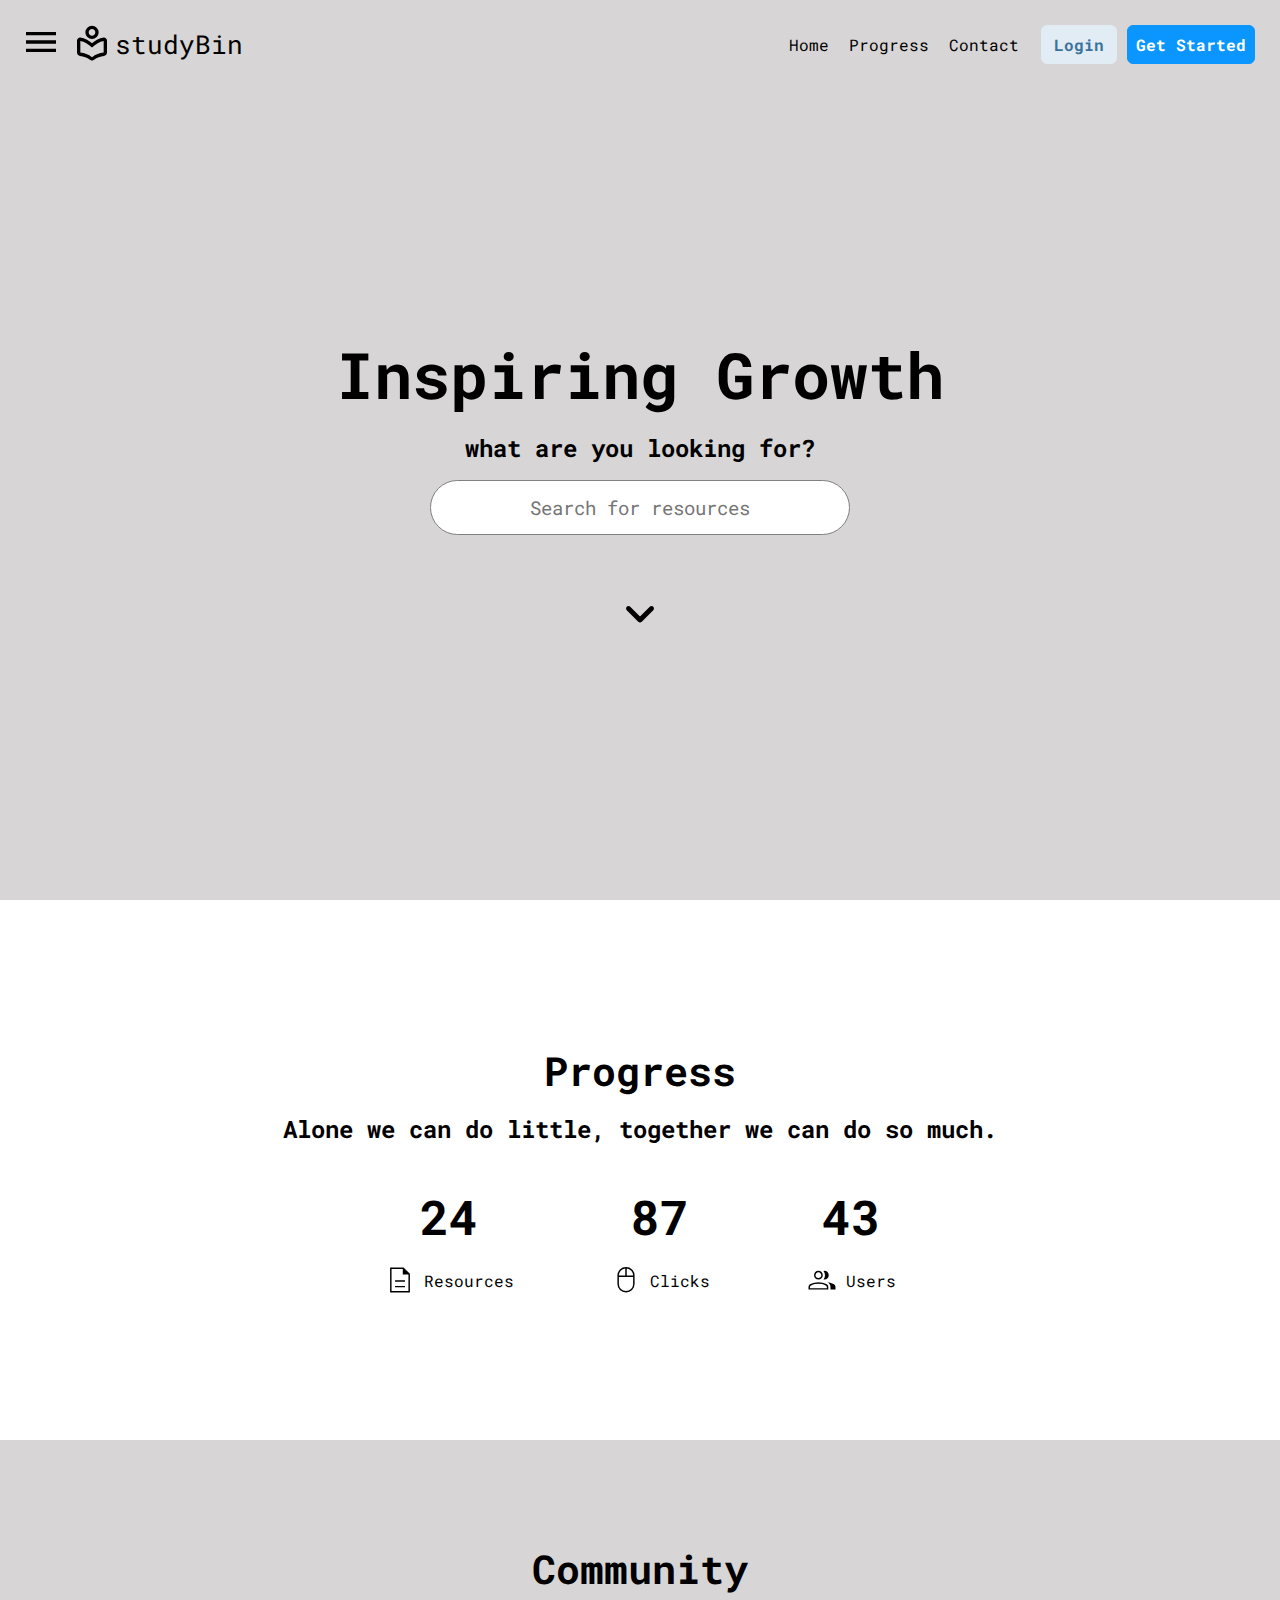
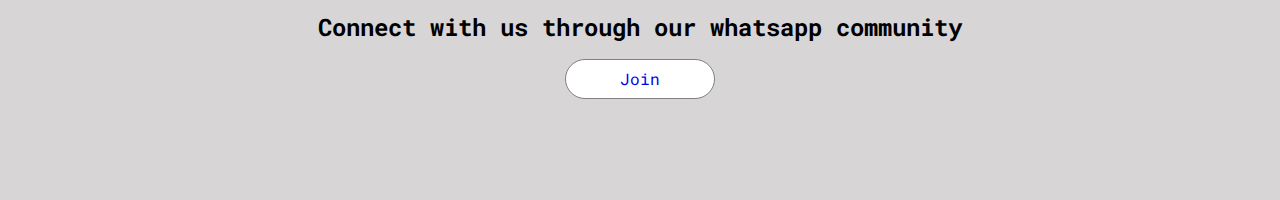
==== index.html @ 8567121c "Add links to other pages for redirecting" ====
<!DOCTYPE html>
<html lang="en">

<head>
    <meta charset="UTF-8">
    <meta name="viewport" content="width=device-width, initial-scale=1.0">
    <title>studyBin</title>
    <link rel="icon" href="/icons/logo.svg">
    <link rel="stylesheet" href="style.css">
    <script src="script.js"></script>
</head>

<body>
    <div id="main-wrapper" class="main-wrapper">
        <header id="header-container">
            <div id="header-content">
                <div class="nav-logo">
                    <div id="side-button">
                        <button class="nav-overlay" type="button">
                            <img class="menubar" src="./icons/menu.svg" alt="menu-nav">
                        </button>
                    </div>
                    <div class="site-logo-name">
                        <img src="icons/logo.svg" alt="logo">
                        <div class="site-name">studyBin</div>
                    </div>
                </div>
                <div class="nav-link-button">
                    <ul class="nav-text">
                        <li class="home"> <a href="#section-1">Home</a></li>
                        <li class="progress"> <a href="#section-2">Progress</a></li>
                        <li class="contact"> <a href="#section-3">Contact</a></li>
                    </ul>
                    <div class="register">
                        <a href="signin/index.html">
                            <button type="button" class="login">
                                Login
                            </button>
                        </a>
                        <a href="signup/index.html">
                            <button type="button" class="get-started">
                                Get Started
                            </button>
                        </a>
                    </div>
                </div>
            </div>

        </header>
        <div id="side-wrapper">
            <nav id="side-nav">
                <header id="side-nav-head">
                    <div class="nav-head">
                        <img src="icons/logo-h.svg" alt="logo">
                        <div class="nav-site-name">studyBin</div>
                    </div>
                        <button type="button" id="nav-close">
                            <img src="icons/cross.svg">
                            </button>
                </header>
                <div class="divider"></div>
                <a href="index.html" id="home">Home</a>
                <a href="/user/user.html" id="file">Resource</a>
                <a href="" id="exchange">Exchange</a>
                <a href="https://chat.whatsapp.com/LQjDeR9h4zwLuyjid3DOFk" id="community">Community</a>
                <div class="divider"></div>
                <a href="" id="settings">Settings</a>
                <a href="" id="logout">Logout</a>
            </nav>
        </div>
        <div class="page-content-wrapper" id="page-content-wrapper">
        <section id="section-1">
            <div class="section-1-content">
                <div class="section-1-text">
                    <h1 class="section-1-heading">
                        Inspiring Growth
                    </h1>
                    <h3 class="section-1-quote">
                        what are you looking for?
                    </h3>
                </div>
            </div>

            <div class="section-1-search">
                <div class="search-bar">
                    <form action="url" method="post">
                        <input type="search" class="search" role="searchbox" placeholder="Search for resources">
                    </form>
                </div>
            </div>
            <button id="arrow-icon">
                <img src="icons/arrow.svg" alt="arrow icon">
            </button>
        </section>
        <section id="section-2">
            <div class="section-2-text">
                <h1 class="section-2-heading">
                    Progress
                </h1>
                <h2 class="section-2-quote">
                    Alone we can do little, together we can do so much.
                </h2>
            </div>
            <ul class="section-2-counts">
                <li>
                    <span class="resource-count">24</span>
                    <div class="resource-description">
                        <img src="icons/resource.svg" alt="a document icon" class="resource-logo">
                        <span class="resource-text">Resources</span>
                    </div>
                </li>
                <li>
                    <span class="click-count">87</span>
                    <div class="click-description">
                        <img src="icons/click.svg" alt="a hand icon" class="click-logo">
                        <span class="click-text">Clicks</span>
                    </div>
                </li>
                <li>
                    <span class="user-count">43</span>
                    <div class="user-description">
                        <img src="icons/users.svg" alt="an user icon" class="user-logo">
                        <span class="user-text">Users</span>
                    </div>
                </li>
            </ul>
        </section>
        <section id="section-3">
            <div class="section-3-content">
                <h1 class="section-3-heading">
                    Community
                </h1>
                <h2 class="section-3-quote">
                    Connect with us through our whatsapp community
                </h2>
                <a href="https://chat.whatsapp.com/LQjDeR9h4zwLuyjid3DOFk" class="section-3-link">Join</a>
            </div>
        </section>
    </div>
</body>

</html>
---- style.css ----
@import url('https://fonts.googleapis.com/css2?family=Roboto+Mono&family=Ubuntu&display=swap');

/* Custom properties */
:root {
    --background-color: #d7d5d5;
    --text-font: 'Roboto Mono', monospace, sans-serif;

     --light-text:rgb(130, 132, 144);
     --hover-link: rgb(45, 109, 212);
    }


html{
    scroll-behavior: smooth;
    scroll-padding: 3rem;
}

/* Remove custom styles of elements */
* {
    padding: 0;
    margin: 0;
    box-sizing: border-box;
    font-family: var(--text-font);
}

/* Header styling */
#header-container {
    background-color: var(--background-color);
    width: 100vw;
    position: fixed;
    z-index: 1;
    top: 0;
}

#header-content {
    display: flex;
    justify-content: space-between;
    margin: 1%;
}

.nav-logo {
    display: flex;
    align-items: center;
    gap: 3px;
}

.nav-overlay {
    background-color: inherit;
    border: 0;
    margin: .5rem;
}

.menubar {
    min-height: 2.5rem;
}

.site-logo-name {
    display: flex;
    align-items: center;
    gap: 3px;
}

.site-logo-name>img {
    height: 2.5rem;
}

.site-name {
    font-size: 1.6rem;
}

div.nav-link-button {
    display: flex;
}

ul.nav-text {
    display: flex;
    align-items: center;
}

li.home,
li.contact,
li.progress {
    list-style: none;
    margin: 10px;
}

li>a {
    text-decoration: none;
    color: black;
}

.register {
    display: flex;
    align-items: center;
    gap: 10px;
    margin: 12px;
}

button.login {
    padding: 8px 12px;
    color: #39739d;
    background-color: #e1ecf4;
    border: 1px solid #e1ecf4;
    border-radius: 6px;
    font-size: 16px;
    font-weight: bold;
}

button.get-started {
    padding: 8px;
    color: #ffffff;
    background-color: #0a95ff;
    border: 1px solid #0a95ff;
    border-radius: 6px;
    font-size: 16px;
    font-weight: bold;
}

/* side nav */
  
.nav-overlay {
    background-color: inherit;
    border: 0;
    margin: .5rem;
}

.menubar {
    min-height: 2.5rem;
}

.divider {
    background-color: rgb(64, 64, 74);
    height: 1px;
    width: 100%;
  }

#side-nav {
    background-color: rgb(26, 26, 33);
    box-shadow: 0px 2px 5px rgba(0, 0, 0, 0.075);
    display: grid;
    padding: 46px;
    row-gap: 20px;
    height: 100vh;
}

#side-wrapper{
    width: 0;
    overflow-x: hidden;
    transition: width .6s ease-in-out;
    position: fixed;
    z-index: 1;
}

#side-wrapper.active{
    width : 250px;

}

#side-nav a {
    background-position: left top;
    background-repeat: no-repeat;
    background-size: 18px 18px;
    color: var(--light-text);
    padding-left:  30px;
    text-decoration: none;
}

#side-nav a:hover {
    color: var(--hover-link);
}


#side-nav-head{
    display: flex;
}

.nav-head {
    display: flex;
    align-items: center;
    gap: 5px;
    color: white;
    font-size: 22px;
    font-weight: 400;
}

.nav-head > img{
    height: 2.2rem;
}

.nav-site-name{
    font-size:1.5rem;
}

#nav-close{
    background-color: inherit;
    border: none;
    position: absolute;
    top: 16px;
    right: 10px;
    margin: 6px 8px 0 0;
}

#nav-close > img{
    width: 26px;
}

#home {
    background-image: url(icons/home.svg);
  
}

#home:hover {
    background-image: url(icons/home-h.svg);
}

#exchange {
    background-image: url(icons/exchange.svg);

}

#exchange:hover {
    background-image: url(icons/exchange-h.svg);
}

#file {
    background-image: url(icons/file.svg);

}

#file:hover {
    background-image: url(icons/file-h.svg);
}


#community {
    background-image: url(icons/community.svg);

}

#community:hover {
    background-image: url(icons/community-h.svg);
}

#settings {
    background-image: url(icons/settings.svg);

}

#settings:hover {
    background-image: url(icons/settings-h.svg);
}

#logout {
    background-image: url(icons/logout.svg);

}

#logout:hover {
    background-image: url(icons/logout-h.svg);
}

/* Section 1 */
#section-1 {
    min-height: 100vh;
    display: flex;
    flex-direction: column;
    justify-content: center;
    align-items: center;
    text-align: center;
    padding: 120px 0 60px;
    background-color: var(--background-color);
}

.section-1-heading {
    font-size: 4em;
    margin: 1rem;
}

.section-1-quote {
    font-size: 1.5rem;
    margin-bottom: 1rem;

}

/* search portion */

.search {
    font-size: 1.2rem;
    text-align: center;
    width: 420px;
    padding: 14px 26px;
    border:1px solid grey;
    border-radius: 5em;
    /* background-color: var(--background-color); */
}

/* Remove input type: search border outline  */
.search:focus-visible {
    outline-color: grey;
}

/* Remove default cancel icon from input type: search*/
.search::-webkit-search-cancel-button {
    display: none;
}

/* Change autocomplete styles in webkit browsers  */
input:-webkit-autofill {
    -webkit-box-shadow: 0 0 0px 1000px var(--background-color) inset;
}

#arrow-icon {
    background-color: var(--background-color);
    border: none;
    height: 110px;
    width: 80px;
    padding-top: 50px;
    animation: movement 2s ease infinite;
}

@keyframes movement {
    0% {
        transform: translateY(0%)
    }

    50% {
        transform: translateY(25%)
    }

    100% {
        transform: translateY(0%);
    }
}

#arrow-icon > img {
    height: 60px;
}

/* Section 2 */
#section-2 {
    min-height: 60vh;
    display: flex;
    justify-content: center;
    align-items: center;
    flex-direction: column;
    text-align: center;

}

.section-2-heading {
    font-size: 2.5rem;
    margin-bottom: 1rem;
}

.section-2-quote {
    font-size: 1.5rem;
    margin: 0 1rem 2.5rem 1rem;

    margin-bottom: 2.5rem;
}

.section-2-counts {
    display: flex;
    justify-content: center;
    gap: 6rem;
}

.section-2-counts>li {
    list-style: none;
    text-align: center;
}

.resource-description,
.click-description,
.user-description {
    display: flex;
    gap: 8px;
    align-items: center;
    justify-content: center;
    margin-top: 16px;
}

.resource-count,
.click-count,
.user-count {
    font-size: 3rem;
    font-weight: bold;
}

.resource-logo,
.click-logo,
.user-logo {
    height: 32px;
}

.resource-text,
.click-text,
.user-text {
    font-size: 1rem;
}

/* Section 3 */
#section-3 {
    min-height: 40vh;
    display: flex;
    justify-content: center;
    align-items: center;
    flex-direction: column;
    text-align: center;
    background-color: var(--background-color);
}

.section-3-heading {
    font-size: 2.5rem;
    margin-bottom: 1rem;
}

.section-3-quote {
    font-size: 1.5rem;
    margin-bottom: 1rem;
}

.section-3-link {
    display: flex;
    justify-content: center;
    align-items: center;
    border: 1px solid grey;
    border-radius: 20px;
    height: 40px;
    width: 150px;
    background-color: white;
    margin: auto;
    text-decoration: none;

}

@media (max-width: 760px) {
    ul.nav-text {
        display: none;
    }
}


@media (max-width: 510px) {
    .register {
        display: none;
    }

    .section-2-counts {
        gap: 3rem;
    }
}

/* for mobile */

@media (max-width: 480px) {
    .nav-logo {
        gap: 0px;
    }

    .menubar {
        min-height: 2rem;
    }

    .site-logo-name {
        gap: 0px;
    }

    .site-logo-name>img {
        height: 2rem;
    }

    .site-name {
        font-size: 1.5rem;
    }

    .section-1-heading {
        font-size: 3em;
        margin: 1rem;
    }

    .section-1-quote {
        font-size: 1.2rem;
        margin: 1rem;

    }

    .search {
        font-size: 1rem;
        width: 100%;
    }

    .section-2-heading {
        font-size: 2rem;
    }

    .section-2-quote {
        font-size: 1.2rem;
        margin: 1rem;
    }

    .section-2-counts {
        gap: 2rem;
        margin-top: 16px;
    }

    .resource-description,
    .click-description,
    .user-description {
        gap: 4px;
        margin-top: 8px;
        flex-direction: column;
    }

    .resource-count,
    .click-count,
    .user-count {
        font-size: 2rem;
    }

    .resource-text,
    .click-text,
    .user-text {
        font-size: 12px;
    }

    .section-3-heading {
        font-size: 2rem;
    }

    .section-3-quote {
        font-size: 1.2rem;
        margin: 1rem;
    }
}
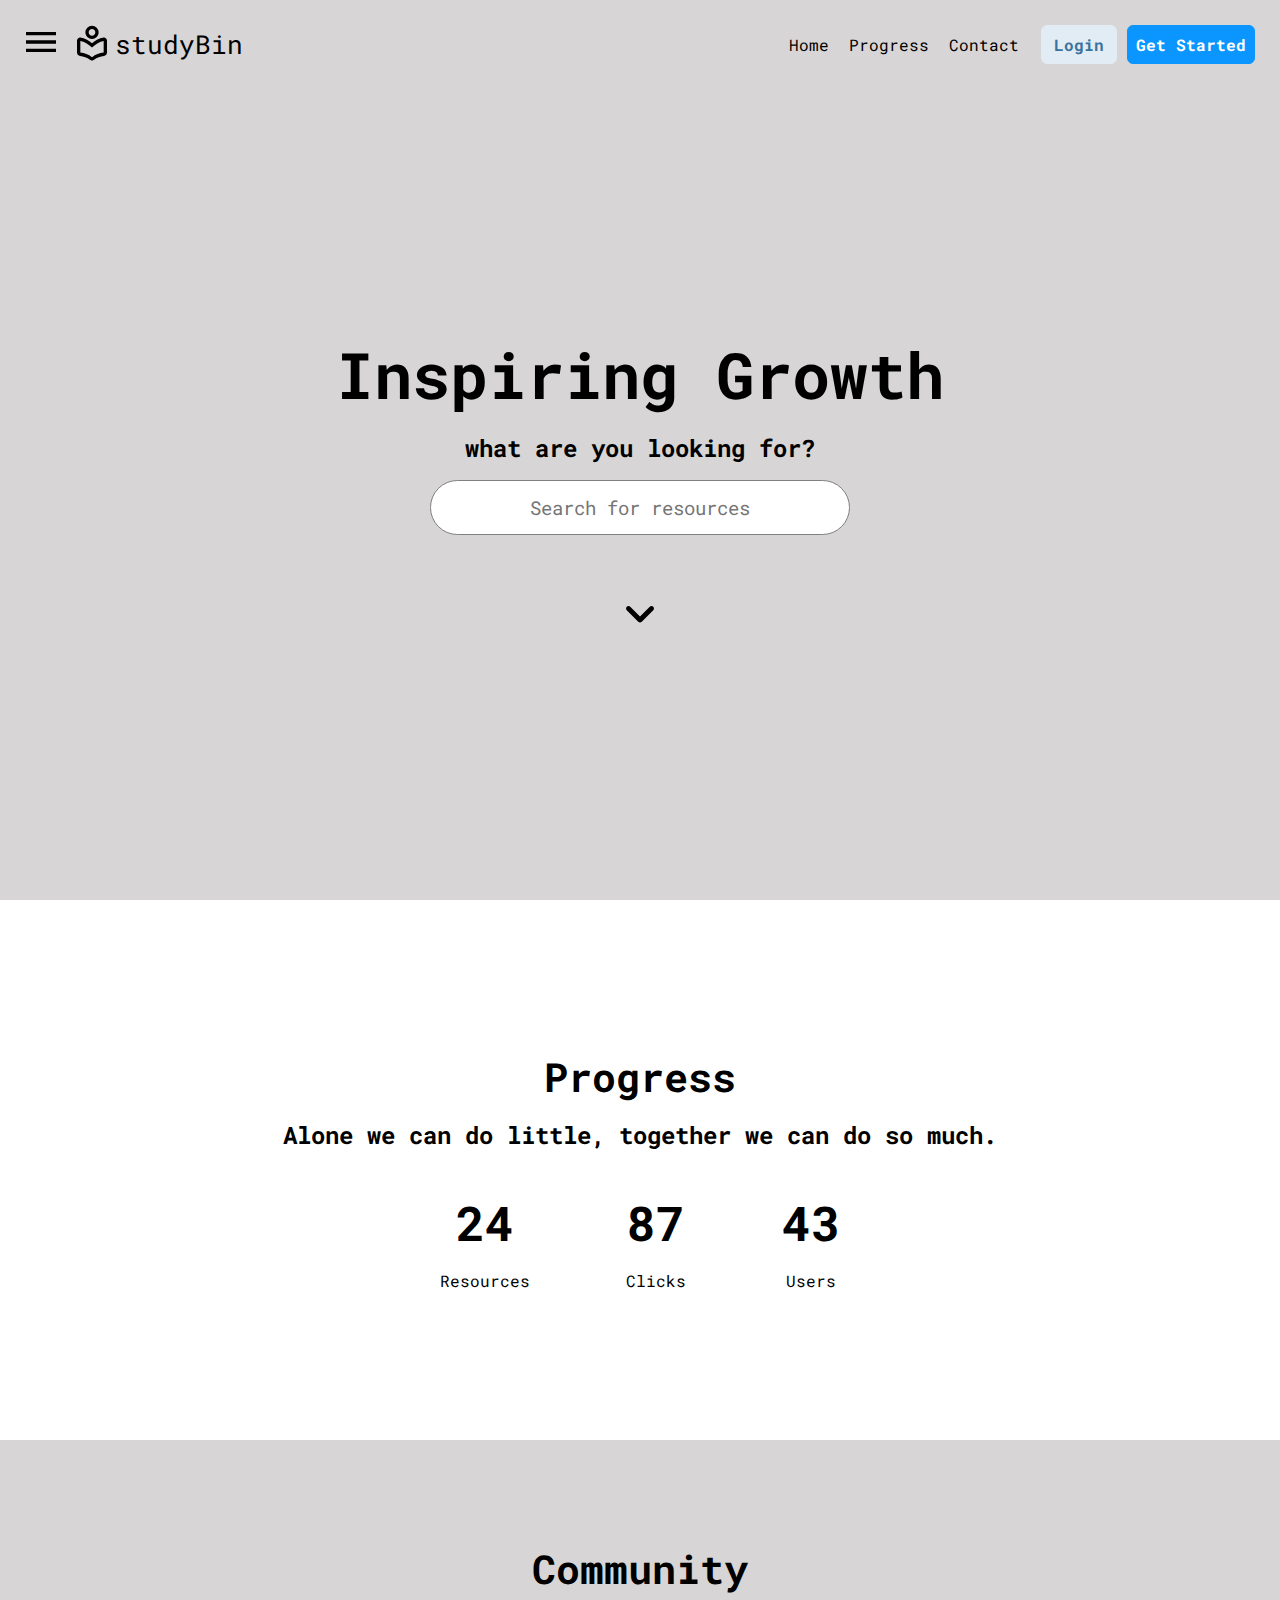
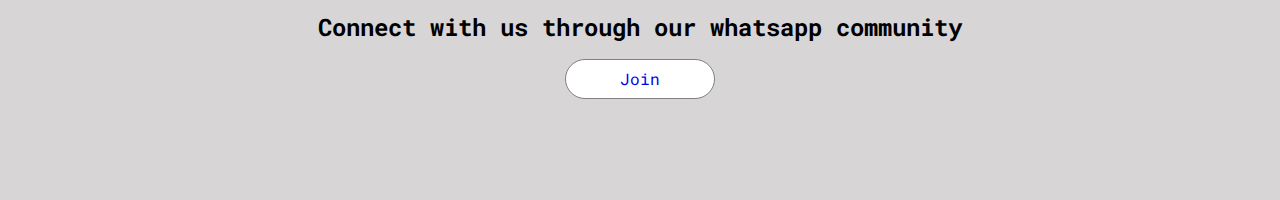
==== commit 03fe98a7: "add comment to some elements" ====
--- a/index.html
+++ b/index.html
@@ -54,89 +54,128 @@
                         <img src="icons/logo-h.svg" alt="logo">
                         <div class="nav-site-name">studyBin</div>
                     </div>
-                        <button type="button" id="nav-close">
-                            <img src="icons/cross.svg">
-                            </button>
+                    <button type="button" id="nav-close">
+                        <img src="icons/cross.svg">
+                    </button>
                 </header>
                 <div class="divider"></div>
-                <a href="index.html" id="home">Home</a>
-                <a href="/user/user.html" id="file">Resource</a>
-                <a href="" id="exchange">Exchange</a>
-                <a href="https://chat.whatsapp.com/LQjDeR9h4zwLuyjid3DOFk" id="community">Community</a>
-                <div class="divider"></div>
-                <a href="" id="settings">Settings</a>
-                <a href="" id="logout">Logout</a>
+                <div class="nav-page-links">
+                    <a href="index.html" id="home">Home</a>
+                    <div class="resource-segment">
+                        <a href="user/user.html" id="file">Resource</a>
+                        <button id="resource-button">
+                            <img src="icons/arrow-h.svg" alt="arrow icon">
+                        </button>
+                    </div>
+                    <ul id="select-program">
+                        <li class="program-segment">
+                            <a href="">BSC</a>
+                            <button id="program-button1">
+                                <img src="icons/arrow-h.svg" alt="arrow icon">
+                            </button>
+                        </li>
+                        <ul id="select-category1">
+                            <li><a href="">Syllabus</a></li>
+                            <li><a href="">Notes</a></li>
+                            <li><a href="">Que Papers</a></li>
+                            <li><a href="">IMP Topics</a></li>
+                            <li><a href="">Lab Records</a></li>
+                            <li><a href="">Text Books</a></li>
+                            <li><a href="">Playlist</a></li>
+                        </ul>
+                        <!-- <li class="program-segment">
+                            <a href="">BCA</a>
+                            <button id="program-button2">
+                                <img src="icons/arrow-h.svg" alt="arrow icon">
+                            </button>
+                        </li>
+                        <ul id="select-category2">
+                            <li><a href="">Syllabus</a></li>
+                            <li><a href="">Notes</a></li>
+                            <li><a href="">Que Papers</a></li>
+                            <li><a href="">IMP Topics</a></li>
+                            <li><a href="">Lab Records</a></li>
+                            <li><a href="">Text Books</a></li>
+                            <li><a href="">Playlist</a></li>
+                        </ul> -->
+                    </ul>
+                    <a href="" id="exchange">Exchange</a>
+                    <a href="https://chat.whatsapp.com/LQjDeR9h4zwLuyjid3DOFk" id="community">Community</a>
+                    <div class="divider"></div>
+                    <a href="" id="settings">Settings</a>
+                    <a href="" id="logout">Logout</a>
+                </div>
             </nav>
         </div>
         <div class="page-content-wrapper" id="page-content-wrapper">
-        <section id="section-1">
-            <div class="section-1-content">
-                <div class="section-1-text">
-                    <h1 class="section-1-heading">
-                        Inspiring Growth
+            <section id="section-1">
+                <div class="section-1-content">
+                    <div class="section-1-text">
+                        <h1 class="section-1-heading">
+                            Inspiring Growth
+                        </h1>
+                        <h3 class="section-1-quote">
+                            what are you looking for?
+                        </h3>
+                    </div>
+                </div>
+
+                <div class="section-1-search">
+                    <div class="search-bar">
+                        <form action="url" method="post">
+                            <input type="search" class="search" role="searchbox" placeholder="Search for resources">
+                        </form>
+                    </div>
+                </div>
+                <button id="arrow-icon">
+                    <img src="icons/arrow.svg" alt="arrow icon">
+                </button>
+            </section>
+            <section id="section-2">
+                <div class="section-2-text">
+                    <h1 class="section-2-heading">
+                        Progress
                     </h1>
-                    <h3 class="section-1-quote">
-                        what are you looking for?
-                    </h3>
+                    <h2 class="section-2-quote">
+                        Alone we can do little, together we can do so much.
+                    </h2>
                 </div>
-            </div>
-
-            <div class="section-1-search">
-                <div class="search-bar">
-                    <form action="url" method="post">
-                        <input type="search" class="search" role="searchbox" placeholder="Search for resources">
-                    </form>
+                <ul class="section-2-counts">
+                    <li>
+                        <span class="resource-count">24</span>
+                        <div class="resource-description">
+                            <!-- <img src="icons/resource.svg" alt="a document icon" class="resource-logo"> -->
+                            <span class="resource-text">Resources</span>
+                        </div>
+                    </li>
+                    <li>
+                        <span class="click-count">87</span>
+                        <div class="click-description">
+                            <!-- <img src="icons/click.svg" alt="a hand icon" class="click-logo"> -->
+                            <span class="click-text">Clicks</span>
+                        </div>
+                    </li>
+                    <li>
+                        <span class="user-count">43</span>
+                        <div class="user-description">
+                            <!-- <img src="icons/users.svg" alt="an user icon" class="user-logo"> -->
+                            <span class="user-text">Users</span>
+                        </div>
+                    </li>
+                </ul>
+            </section>
+            <section id="section-3">
+                <div class="section-3-content">
+                    <h1 class="section-3-heading">
+                        Community
+                    </h1>
+                    <h2 class="section-3-quote">
+                        Connect with us through our whatsapp community
+                    </h2>
+                    <a href="https://chat.whatsapp.com/LQjDeR9h4zwLuyjid3DOFk" class="section-3-link">Join</a>
                 </div>
-            </div>
-            <button id="arrow-icon">
-                <img src="icons/arrow.svg" alt="arrow icon">
-            </button>
-        </section>
-        <section id="section-2">
-            <div class="section-2-text">
-                <h1 class="section-2-heading">
-                    Progress
-                </h1>
-                <h2 class="section-2-quote">
-                    Alone we can do little, together we can do so much.
-                </h2>
-            </div>
-            <ul class="section-2-counts">
-                <li>
-                    <span class="resource-count">24</span>
-                    <div class="resource-description">
-                        <img src="icons/resource.svg" alt="a document icon" class="resource-logo">
-                        <span class="resource-text">Resources</span>
-                    </div>
-                </li>
-                <li>
-                    <span class="click-count">87</span>
-                    <div class="click-description">
-                        <img src="icons/click.svg" alt="a hand icon" class="click-logo">
-                        <span class="click-text">Clicks</span>
-                    </div>
-                </li>
-                <li>
-                    <span class="user-count">43</span>
-                    <div class="user-description">
-                        <img src="icons/users.svg" alt="an user icon" class="user-logo">
-                        <span class="user-text">Users</span>
-                    </div>
-                </li>
-            </ul>
-        </section>
-        <section id="section-3">
-            <div class="section-3-content">
-                <h1 class="section-3-heading">
-                    Community
-                </h1>
-                <h2 class="section-3-quote">
-                    Connect with us through our whatsapp community
-                </h2>
-                <a href="https://chat.whatsapp.com/LQjDeR9h4zwLuyjid3DOFk" class="section-3-link">Join</a>
-            </div>
-        </section>
-    </div>
+            </section>
+        </div>
 </body>
 
 </html>--- a/style.css
+++ b/style.css
@@ -131,16 +131,15 @@
 .divider {
     background-color: rgb(64, 64, 74);
     height: 1px;
-    width: 100%;
+    width: 75%;
+    margin-left: 20px;
   }
 
 #side-nav {
-    background-color: rgb(26, 26, 33);
     box-shadow: 0px 2px 5px rgba(0, 0, 0, 0.075);
-    display: grid;
-    padding: 46px;
-    row-gap: 20px;
-    height: 100vh;
+    /* display: grid; */
+    padding: 30px;
+    /* height: 85vh; */
 }
 
 #side-wrapper{
@@ -149,10 +148,12 @@
     transition: width .6s ease-in-out;
     position: fixed;
     z-index: 1;
+    background-color: rgb(26, 26, 33);
+    height: 100vh;
 }
 
 #side-wrapper.active{
-    width : 250px;
+    width : 275px;
 
 }
 
@@ -169,7 +170,6 @@
     color: var(--hover-link);
 }
 
-
 #side-nav-head{
     display: flex;
 }
@@ -181,6 +181,7 @@
     color: white;
     font-size: 22px;
     font-weight: 400;
+    margin: 12px;
 }
 
 .nav-head > img{
@@ -204,9 +205,65 @@
     width: 26px;
 }
 
+#side-nav li{
+    list-style-type: none;
+}
+
+#select-program{
+    height: 0;
+    overflow: hidden;
+}
+
+#select-program.active{
+    height:auto;
+}
+
+#select-category1, #select-category2{
+    margin: 10px;
+    display: grid;
+    gap: 6px;
+    height:0;
+    overflow: hidden;
+}
+
+#select-category1.active, #select-category2.active{
+    height: auto;
+}
+
+.nav-page-links{
+    display: grid;
+    margin: 16px;
+    gap: 16px;
+}
+
+.resource-segment{
+    display: flex;
+    gap: 8px;
+    align-items: center;
+}
+
+#resource-button{
+    background-color: inherit;
+    border:none;
+}
+
+#resource-button img{
+    width: 30px;
+}
+
+#program-button1, #program-button2{
+    background-color: inherit;
+    border:none;
+}
+
+.program-segment{
+    display: flex;
+    gap: 6px;
+    align-items: center;
+}
+
 #home {
     background-image: url(icons/home.svg);
-  
 }
 
 #home:hover {
@@ -521,7 +578,7 @@
     .resource-text,
     .click-text,
     .user-text {
-        font-size: 12px;
+        font-size: 14px;
     }
 
     .section-3-heading {
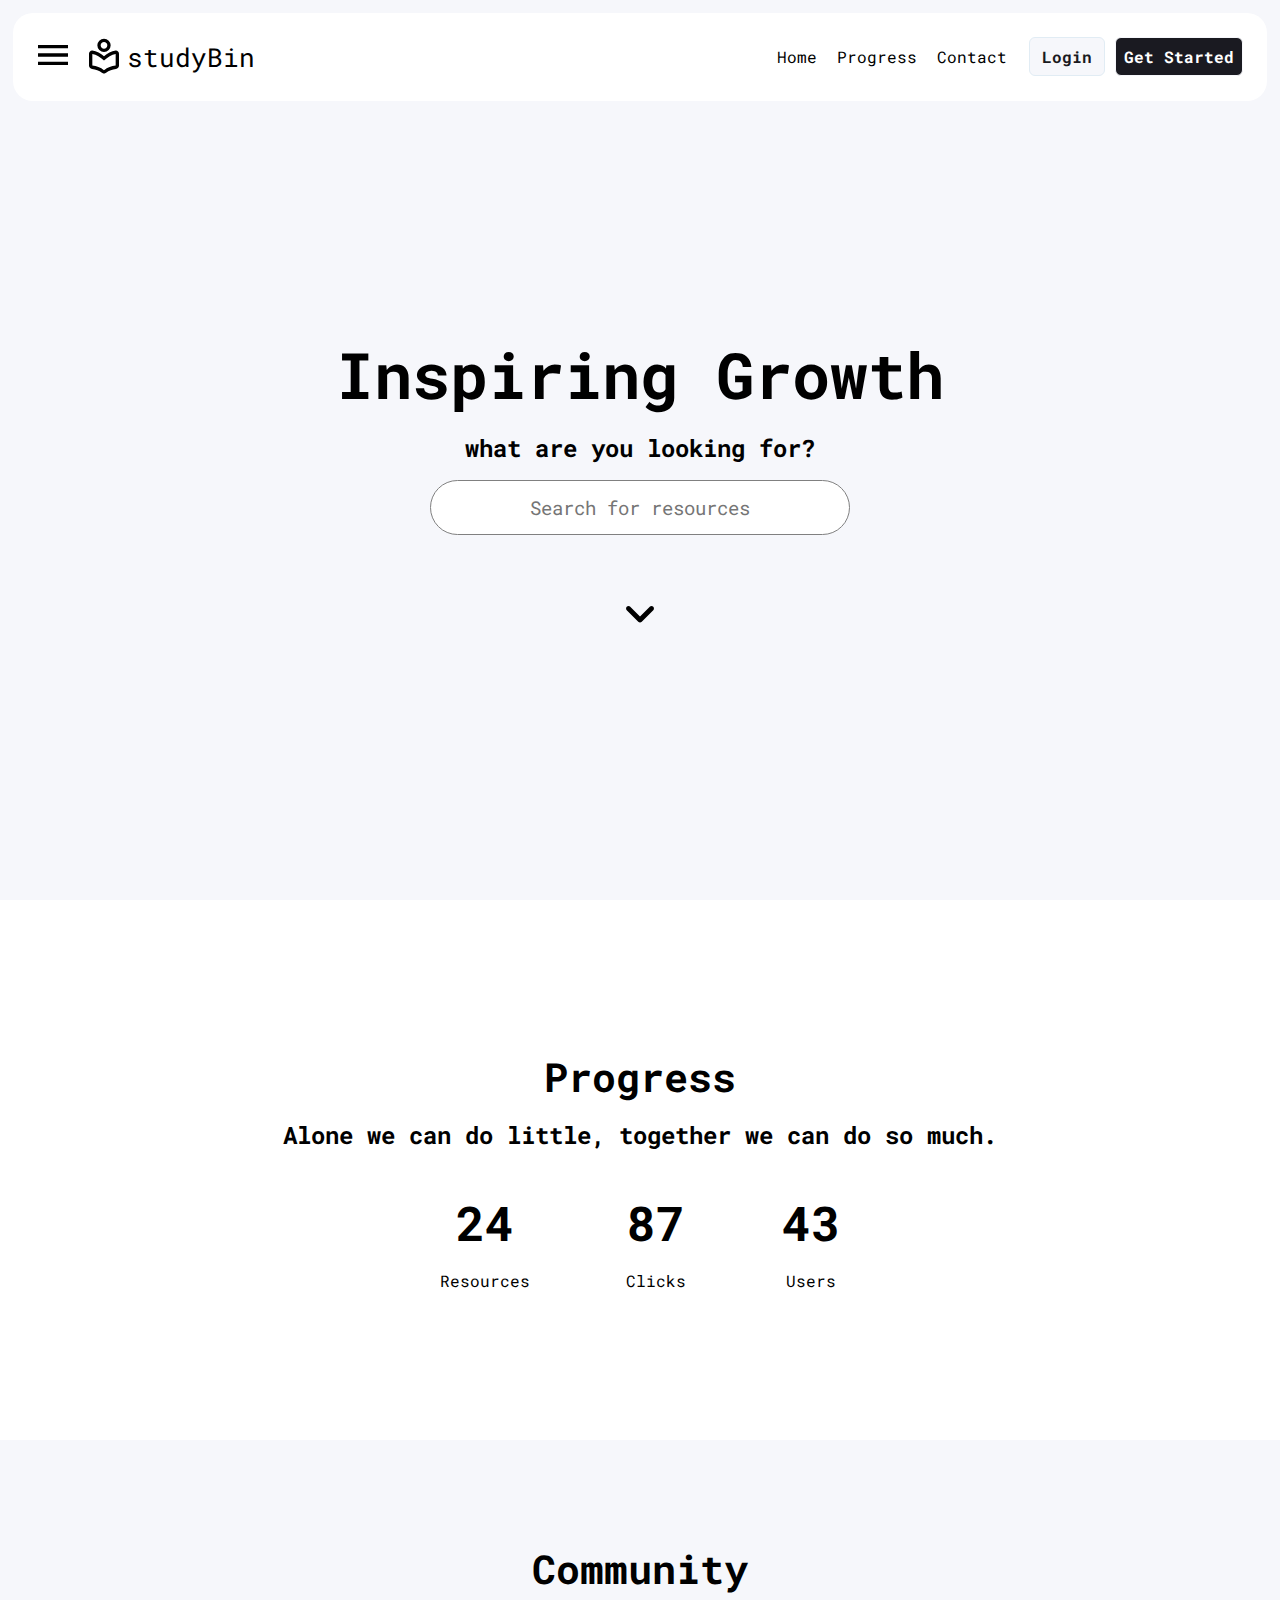
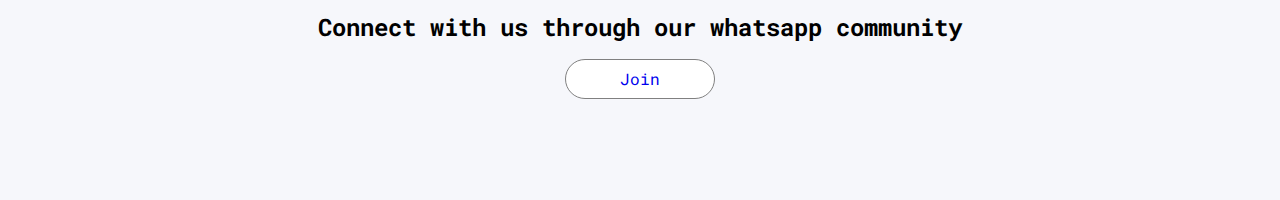
==== commit 2a901290: "update: header section in index.html" ====
--- a/index.html
+++ b/index.html
@@ -7,7 +7,6 @@
     <title>studyBin</title>
     <link rel="icon" href="/icons/logo.svg">
     <link rel="stylesheet" href="style.css">
-    <script src="script.js"></script>
 </head>
 
 <body>
@@ -60,8 +59,10 @@
                 </header>
                 <div class="divider"></div>
                 <div class="nav-page-links">
-                    <a href="index.html" id="home">Home</a>
-                    <div class="resource-segment">
+                    <div class="nav-link">
+                        <a href="index.html" id="home">Home</a>
+                    </div>
+                    <div id="resource-segment" class="nav-link">
                         <a href="user/user.html" id="file">Resource</a>
                         <button id="resource-button">
                             <img src="icons/arrow-h.svg" alt="arrow icon">
@@ -99,11 +100,19 @@
                             <li><a href="">Playlist</a></li>
                         </ul> -->
                     </ul>
-                    <a href="" id="exchange">Exchange</a>
-                    <a href="https://chat.whatsapp.com/LQjDeR9h4zwLuyjid3DOFk" id="community">Community</a>
+                    <div class="nav-link">
+                        <a href="" id="exchange">Exchange</a>
+                    </div>
+                    <div class="nav-link">
+                        <a href="https://chat.whatsapp.com/LQjDeR9h4zwLuyjid3DOFk" id="community">Community</a>
+                    </div>
                     <div class="divider"></div>
-                    <a href="" id="settings">Settings</a>
-                    <a href="" id="logout">Logout</a>
+                    <div class="nav-link">
+                        <a href="" id="settings">Settings</a>
+                    </div>
+                    <div class="nav-link">
+                        <a href="" id="logout">Logout</a>
+                    </div>
                 </div>
             </nav>
         </div>
@@ -176,6 +185,7 @@
                 </div>
             </section>
         </div>
+        <script src="script.js"></script>
 </body>
 
 </html>--- a/style.css
+++ b/style.css
@@ -2,7 +2,7 @@
 
 /* Custom properties */
 :root {
-    --background-color: #d7d5d5;
+    --background-color: #f6f7fb;
     --text-font: 'Roboto Mono', monospace, sans-serif;
 
      --light-text:rgb(130, 132, 144);
@@ -24,12 +24,19 @@
 }
 
 /* Header styling */
+
+#header-wrapper{
+    background-color:#f6f7fb;
+}
+
 #header-container {
-    background-color: var(--background-color);
-    width: 100vw;
+    background-color:#ffffff;
+    width: 98%;
     position: fixed;
     z-index: 1;
     top: 0;
+    border-radius: 20px;
+    margin: 1%;
 }
 
 #header-content {
@@ -98,8 +105,8 @@
 
 button.login {
     padding: 8px 12px;
-    color: #39739d;
-    background-color: #e1ecf4;
+    color: #1a1a21;
+    background-color: #f6f7fb;
     border: 1px solid #e1ecf4;
     border-radius: 6px;
     font-size: 16px;
@@ -109,8 +116,8 @@
 button.get-started {
     padding: 8px;
     color: #ffffff;
-    background-color: #0a95ff;
-    border: 1px solid #0a95ff;
+    background-color: #1a1a21;
+    border: 1px solid #f6f7fb;
     border-radius: 6px;
     font-size: 16px;
     font-weight: bold;
@@ -138,7 +145,7 @@
 #side-nav {
     box-shadow: 0px 2px 5px rgba(0, 0, 0, 0.075);
     /* display: grid; */
-    padding: 30px;
+    padding: 40px 30px 30px 10px;
     /* height: 85vh; */
 }
 
@@ -153,7 +160,7 @@
 }
 
 #side-wrapper.active{
-    width : 275px;
+    width : 250px;
 
 }
 
@@ -219,24 +226,27 @@
 }
 
 #select-category1, #select-category2{
-    margin: 10px;
-    display: grid;
-    gap: 6px;
     height:0;
     overflow: hidden;
 }
 
 #select-category1.active, #select-category2.active{
     height: auto;
+    margin: 12px 0 0 24px;
+    display: grid;
+    gap: 8px;
 }
 
 .nav-page-links{
     display: grid;
     margin: 16px;
-    gap: 16px;
-}
-
-.resource-segment{
+}
+
+.nav-link{
+    padding: 20px;
+}
+
+#resource-segment{
     display: flex;
     gap: 8px;
     align-items: center;
@@ -258,8 +268,9 @@
 
 .program-segment{
     display: flex;
-    gap: 6px;
-    align-items: center;
+    align-items: center;
+    gap: 8px;
+    margin-left: 24px;
 }
 
 #home {
@@ -531,6 +542,11 @@
         font-size: 1.5rem;
     }
 
+    #header-container{
+        margin: 2%;
+        width: 96%;
+    }
+
     .section-1-heading {
         font-size: 3em;
         margin: 1rem;
